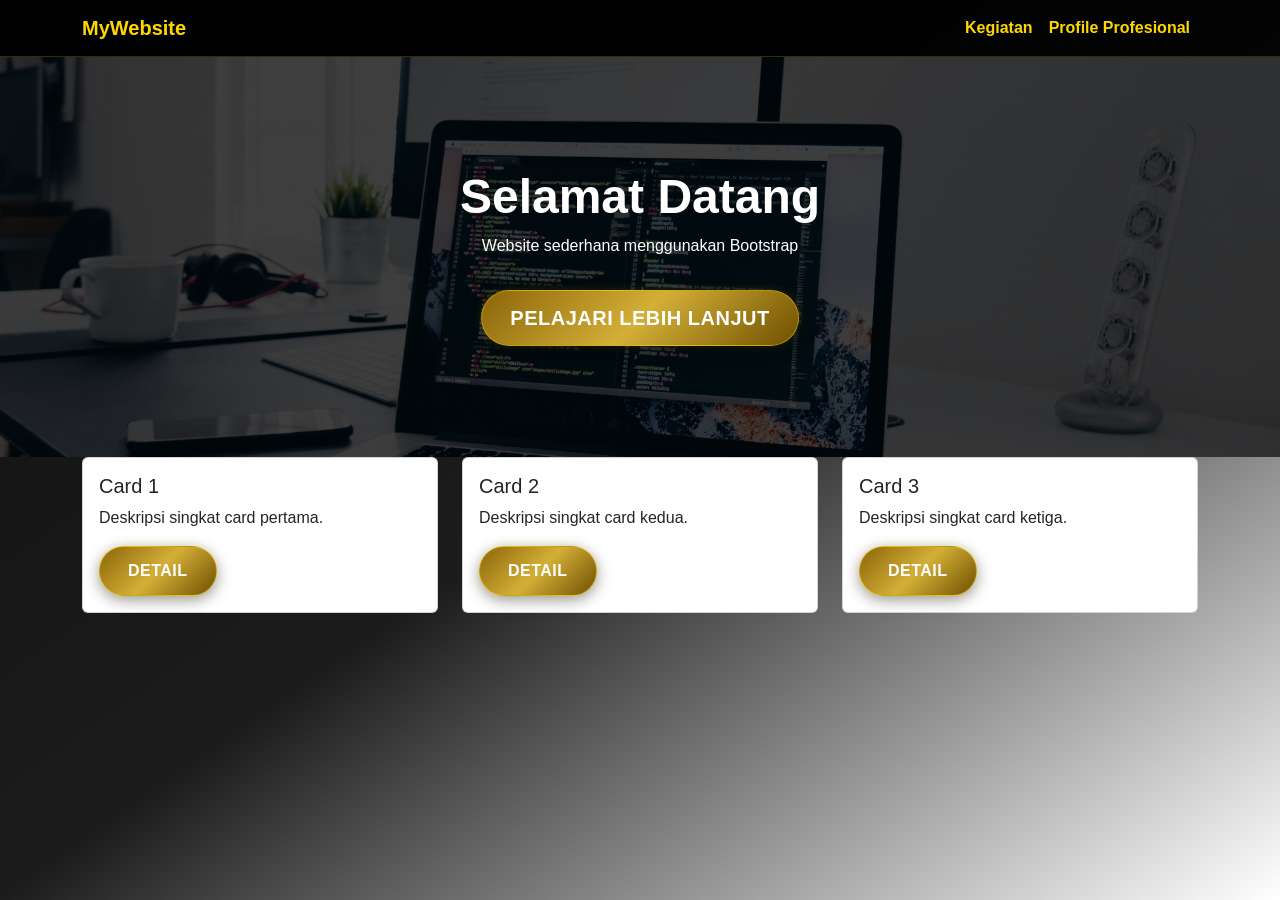
==== index.html @ ad4a4917 "ll" ====
<!DOCTYPE html>
<html lang="id">
<head>
  <meta charset="UTF-8" />
  <meta name="viewport" content="width=device-width, initial-scale=1.0"/>
  <title>Landing Page</title>

  <!-- Bootstrap CSS -->
  <link href="https://cdn.jsdelivr.net/npm/bootstrap@5.3.3/dist/css/bootstrap.min.css" rel="stylesheet">
 <link rel="stylesheet" href="css/style.css">
  <!-- <style>
    body {
      background: #f5f5f5;
      font-family: Arial, sans-serif;
    }

    /* Navbar */
    .navbar {
      background: #0d6efd;
    }

    .navbar-brand,
    .nav-link {
      color: white !important;
      font-weight: 500;
    }

    /* Hero */
    .hero {
      height: 400px;
      background: linear-gradient(rgba(0,0,0,0.5), rgba(0,0,0,0.5)),
                  url('https://picsum.photos/1200/500');
      background-size: cover;
      background-position: center;
      display: flex;
      align-items: center;
      justify-content: center;
      text-align: center;
      color: white;
    }

    .hero h1 {
      font-size: 3rem;
      font-weight: bold;
    }

    /* Card Section */
    .card-section {
      padding: 60px 0;
    }

    .custom-card {
      transition: 0.3s;
      border: none;
      border-radius: 15px;
      overflow: hidden;
    }

    .custom-card:hover {
      transform: translateY(-5px);
      box-shadow: 0 10px 25px rgba(0,0,0,0.2);
    }
  </style> -->
</head>
<body>

  <!-- Navbar -->
  <nav class="navbar navbar-expand-lg">
    <div class="container">
      <a class="navbar-brand" href="#">MyWebsite</a>

      <button class="navbar-toggler bg-light" type="button" data-bs-toggle="collapse" data-bs-target="#navbarNav">
        <span class="navbar-toggler-icon"></span>
      </button>

      <div class="collapse navbar-collapse" id="navbarNav">
        <ul class="navbar-nav ms-auto">
          <li class="nav-item">
            <a class="nav-link" href="#">Kegiatan</a>
          </li>
          <li class="nav-item">
            <a class="nav-link" href="/ProfileProfesional/">Profile Profesional</a>
          </li>
        </ul>
      </div>
    </div>
  </nav>

  <!-- Hero -->
  <section class="hero">
    <div>
      <h1>Selamat Datang</h1>
      <p>Website sederhana menggunakan Bootstrap</p>
      <button class="btn btn-gold btn-lg mt-3">Pelajari Lebih Lanjut</button>
    </div>
  </section>

  <!-- Cards -->
  <section class="card-section">
    <div class="container">
      <div class="row g-4">

        <div class="col-md-4">
          <div class="card custom-card">
            <img src="https://picsum.photos/400/250?1" class="card-img-top" alt="">
            <div class="card-body">
              <h5 class="card-title">Card 1</h5>
              <p class="card-text">
                Deskripsi singkat card pertama.
              </p>
              <a href="#" class="btn btn-gold">Detail</a>
            </div>
          </div>
        </div>

        <div class="col-md-4">
          <div class="card custom-card">
            <img src="https://picsum.photos/400/250?2" class="card-img-top" alt="">
            <div class="card-body">
              <h5 class="card-title">Card 2</h5>
              <p class="card-text">
                Deskripsi singkat card kedua.
              </p>
              <a href="#" class="btn btn-gold">Detail</a>
            </div>
          </div>
        </div>

        <div class="col-md-4">
          <div class="card custom-card">
            <img src="https://picsum.photos/400/250?3" class="card-img-top" alt="">
            <div class="card-body">
              <h5 class="card-title">Card 3</h5>
              <p class="card-text">
                Deskripsi singkat card ketiga.
              </p>
              <a href="#" class="btn btn-gold">Detail</a>
            </div>
          </div>
        </div>

      </div>
    </div>
  </section>

  <!-- Bootstrap JS -->
  <script src="https://cdn.jsdelivr.net/npm/bootstrap@5.3.3/dist/js/bootstrap.bundle.min.js"></script>

</body>
</html>
---- css/style.css ----
body {
  background: linear-gradient(to bottom right, #0f0f0f, #1c1c1c, #ffffff);
  font-family: Arial, sans-serif;
  color: white;
  min-height: 100vh;
}

/* Navbar */
.navbar {
  background: rgba(0,0,0,0.9) !important;
  border-bottom: 1px solid rgba(255,215,0,0.2);
}

.navbar-brand,
.nav-link {
  color: #FFD700 !important;
  font-weight: 600;
  transition: 0.3s;
}

.nav-link:hover {
  color: white !important;
}

/* Hero */
.hero{
  position: relative;

  background-image:
    linear-gradient(rgba(0,0,0,0.75), rgba(0,0,0,0.75)),
    url("../assets/img/tes.jpg");
    height: 400px;


    background-size: cover;
    background-position: center;
    display: flex;
    align-items: center;
    justify-content: center;
    text-align: center;
    color: white;
}

.hero h1 {
    font-size: 3rem;
    font-weight: bold;
}

/* Profile Card */
.profile-card {
  margin-top: -70px;
  border-radius: 25px;
  overflow: hidden;

  border: 1px solid rgba(255,215,0,0.2);

  background: rgba(20,20,20,0.95);

  backdrop-filter: blur(10px);

  box-shadow: 0 10px 40px rgba(0,0,0,0.5);

  color: white;
}

/* Profile Image */
.profile-img {
  width: 160px;
  height: 160px;

  object-fit: cover;

  border-radius: 50%;
  border: 5px solid #FFD700;

  margin-top: -80px;

  background: white;

  box-shadow: 0 0 25px rgba(255,215,0,0.4);
}

h2 {
  color: #FFD700;
  font-weight: bold;
}

h4 {
  color: #FFD700;
  margin-bottom: 15px;
}

hr {
  border-color: rgba(255,255,255,0.1);
}

/* Skill Badge */
.skill-badge {
  margin: 5px;
  padding: 10px 14px;

  border-radius: 30px;

  background: #FFD700;
  color: black;

  font-weight: 600;

  transition: 0.3s;
}

.skill-badge:hover {
  background: white;
  transform: scale(1.05);
}

/* List */
.list-group-item {
  background: rgba(255,255,255,0.05);
  color: white;

  border: 1px solid rgba(255,255,255,0.05);

  margin-bottom: 10px;

  border-radius: 10px !important;
}

/* Button Gold */
.btn-gold {
  background: #FFD700;
  color: black;

  border: none;

  padding: 12px 24px;

  border-radius: 30px;

  font-weight: bold;

  transition: 0.3s;
}

.btn-gold:hover {
  background: white;

  transform: translateY(-2px);

  box-shadow: 0 5px 15px rgba(255,215,0,0.4);
}

/* Contact */
.contact-box {
  background: rgba(255,255,255,0.05);

  padding: 20px;

  border-radius: 15px;

  border: 1px solid rgba(255,215,0,0.15);
}

.text-muted {
  color: #cfcfcf !important;
}



/* Button Elegant Gold Dark */
.btn-gold {
  background: linear-gradient(135deg, #8B6508, #D4AF37, #6E4F00);

  color: white;

  border: 1px solid rgba(255, 215, 0, 0.4);

  padding: 12px 28px;

  border-radius: 40px;

  font-weight: 600;
  letter-spacing: 0.5px;

  transition: all 0.3s ease;

  box-shadow:
    0 4px 15px rgba(0,0,0,0.4),
    0 0 10px rgba(255,215,0,0.15);

  text-transform: uppercase;
}

/* Hover */
.btn-gold:hover {
  background: linear-gradient(135deg, #A67C00, #FFD700, #7A5901);

  color: white;

  transform: translateY(-2px);

  box-shadow:
    0 8px 20px rgba(0,0,0,0.5),
    0 0 18px rgba(255,215,0,0.35);
}

/* Click Effect */
.btn-gold:active {
  transform: scale(0.98);
}
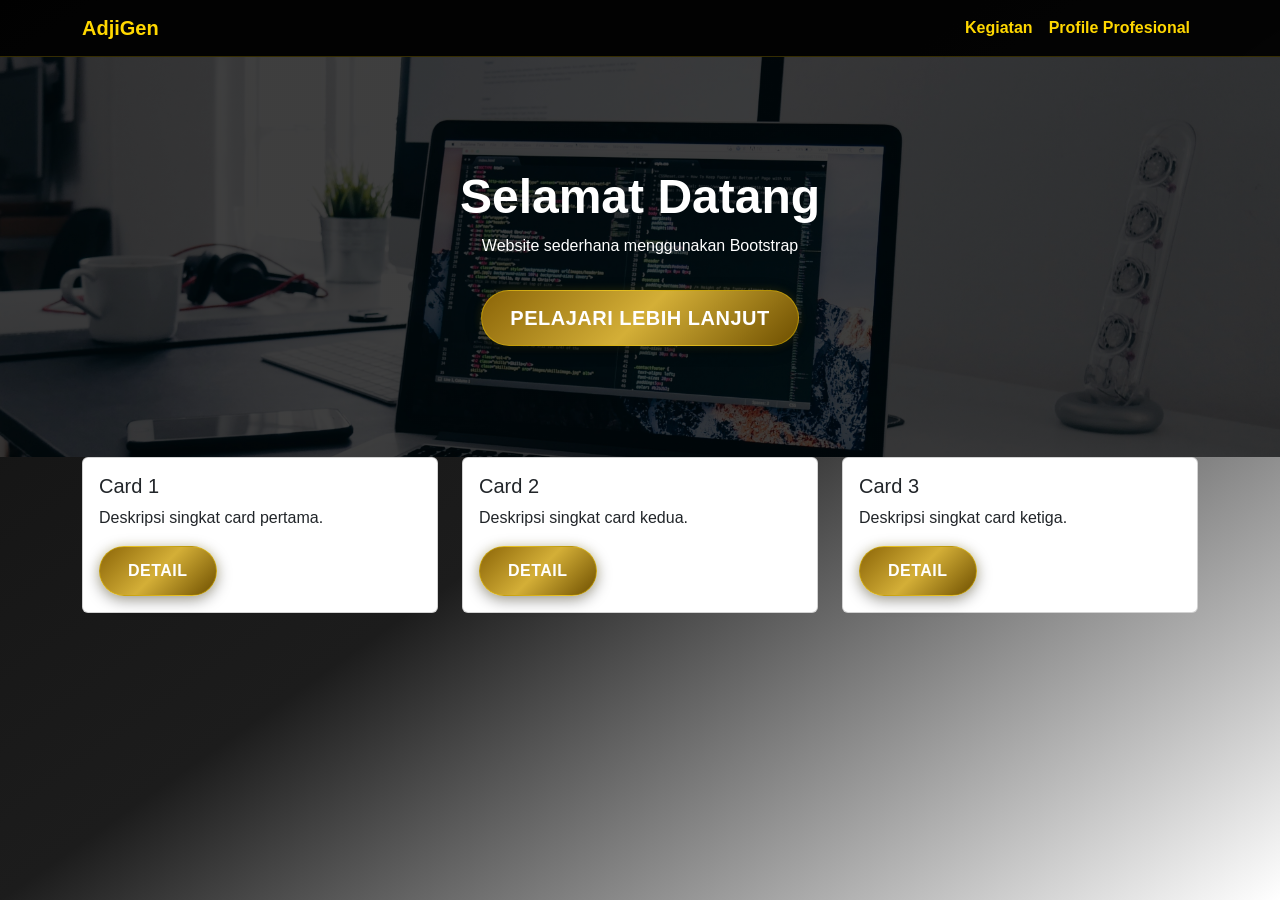
==== commit 93cac52e: "okay" ====
--- a/index.html
+++ b/index.html
@@ -3,7 +3,7 @@
 <head>
   <meta charset="UTF-8" />
   <meta name="viewport" content="width=device-width, initial-scale=1.0"/>
-  <title>Landing Page</title>
+  <title>AdjiGen</title>
 
   <!-- Bootstrap CSS -->
   <link href="https://cdn.jsdelivr.net/npm/bootstrap@5.3.3/dist/css/bootstrap.min.css" rel="stylesheet">
@@ -67,7 +67,7 @@
   <!-- Navbar -->
   <nav class="navbar navbar-expand-lg">
     <div class="container">
-      <a class="navbar-brand" href="#">MyWebsite</a>
+      <a class="navbar-brand" href="#">AdjiGen</a>
 
       <button class="navbar-toggler bg-light" type="button" data-bs-toggle="collapse" data-bs-target="#navbarNav">
         <span class="navbar-toggler-icon"></span>
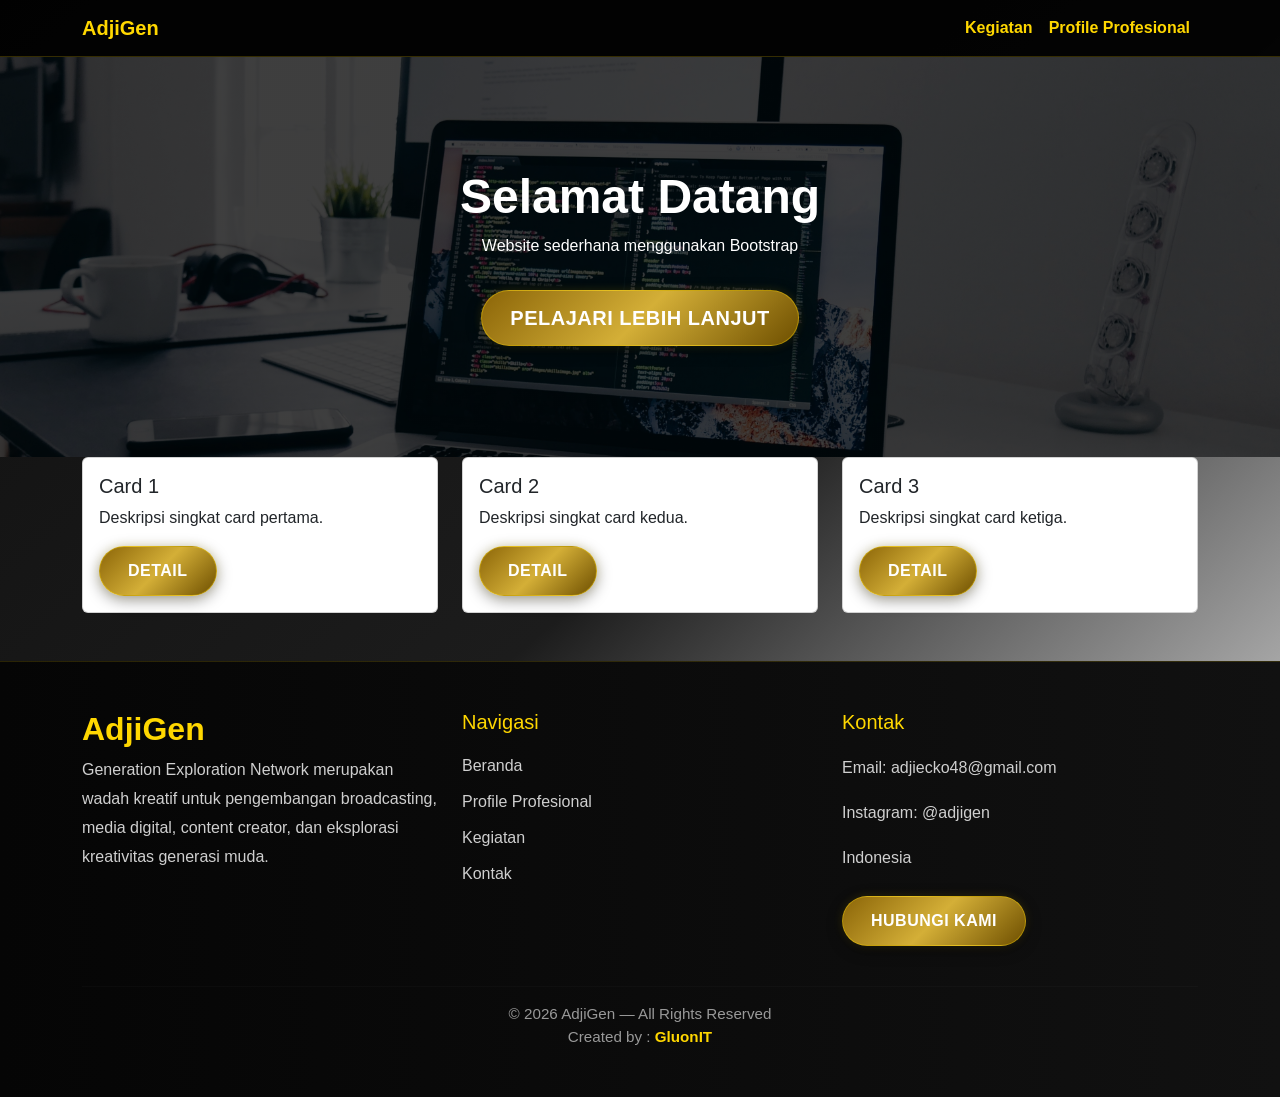
==== commit e921c54f: "okay input" ====
--- a/index.html
+++ b/index.html
@@ -143,6 +143,78 @@
     </div>
   </section>
 
+  <section>
+    
+  <!-- Footer -->
+<footer class="footer-dark mt-5">
+  <div class="container py-5">
+
+    <div class="row">
+
+      <!-- Brand -->
+      <div class="col-lg-4 mb-4">
+        <h3 class="footer-title">AdjiGen</h3>
+
+        <p class="footer-text">
+          Generation Exploration Network merupakan wadah kreatif
+          untuk pengembangan broadcasting, media digital,
+          content creator, dan eksplorasi kreativitas generasi muda.
+        </p>
+      </div>
+
+      <!-- Navigation -->
+      <div class="col-lg-4 mb-4">
+        <h5 class="footer-subtitle">Navigasi</h5>
+
+        <ul class="footer-links">
+          <li><a href="/">Beranda</a></li>
+          <li><a href="/ProfileProfesional/">Profile Profesional</a></li>
+          <li><a href="#">Kegiatan</a></li>
+          <li><a href="#">Kontak</a></li>
+        </ul>
+      </div>
+
+      <!-- Contact -->
+      <div class="col-lg-4 mb-4">
+        <h5 class="footer-subtitle">Kontak</h5>
+
+        <p class="footer-text">
+          Email: adjiecko48@gmail.com
+        </p>
+
+        <p class="footer-text">
+          Instagram: @adjigen
+        </p>
+
+        <p class="footer-text">
+          Indonesia
+        </p>
+
+        <a href="https://wa.me/6287813023646?text=Halo%20AdjiGen,%20saya%20ingin%20bertanya."
+        target="_blank"        
+        class="btn btn-gold mt-2">
+          Hubungi Kami
+        </a>
+      </div>
+
+    </div>
+
+    <hr class="footer-line">
+
+<div class="text-center footer-copy">
+  © 2026 AdjiGen — All Rights Reserved <br>
+
+  Created by :
+  <a href="https://gluon-it.com"
+     target="_blank"
+     class="footer-credit">
+     GluonIT
+  </a>
+</div>
+  </div>
+</footer>
+  </section>
+
   <!-- Bootstrap JS -->
   <script src="https://cdn.jsdelivr.net/npm/bootstrap@5.3.3/dist/js/bootstrap.bundle.min.js"></script>
 
--- a/css/style.css
+++ b/css/style.css
@@ -207,4 +207,76 @@
 /* Click Effect */
 .btn-gold:active {
   transform: scale(0.98);
+}
+
+
+/* =========================
+   FOOTER
+========================= */
+
+.footer-dark {
+  background:
+    linear-gradient(to right, #050505, #111111);
+
+  border-top: 1px solid rgba(255,215,0,0.15);
+
+  color: white;
+}
+
+.footer-title {
+  color: #FFD700;
+  font-size: 2rem;
+  font-weight: bold;
+}
+
+.footer-subtitle {
+  color: #FFD700;
+  margin-bottom: 20px;
+}
+
+.footer-text {
+  color: #cfcfcf;
+  line-height: 1.8;
+}
+
+.footer-links {
+  list-style: none;
+  padding: 0;
+}
+
+.footer-links li {
+  margin-bottom: 12px;
+}
+
+.footer-links a {
+  color: #cfcfcf;
+  text-decoration: none;
+
+  transition: 0.3s;
+}
+
+.footer-links a:hover {
+  color: #FFD700;
+  padding-left: 5px;
+}
+
+.footer-line {
+  border-color: rgba(255,255,255,0.08);
+}
+
+.footer-copy {
+  color: #999;
+  font-size: 0.95rem;
+}
+
+
+.footer-credit {
+  color: #FFD700;
+  text-decoration: none;
+  font-weight: 600;
+  transition: 0.3s;
+}
+
+.footer-credit:hover {
+  color: white;
 }
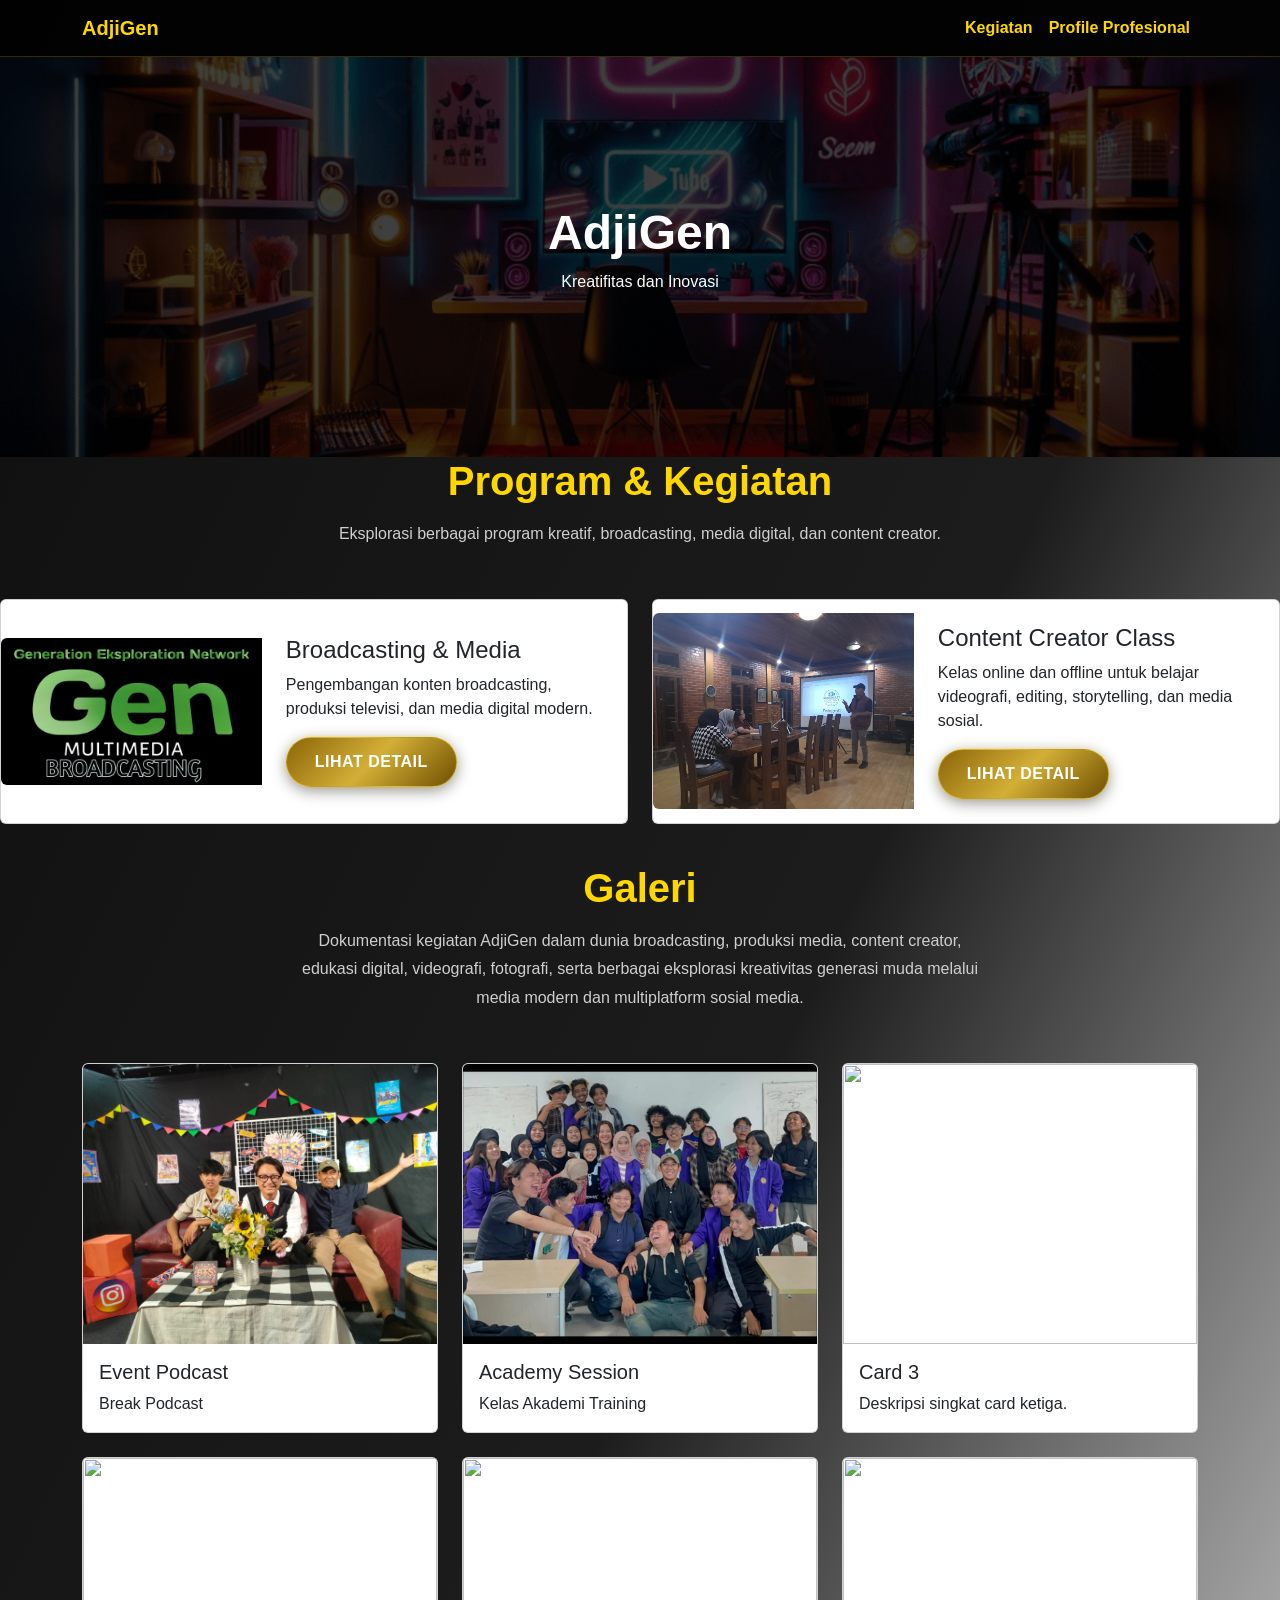
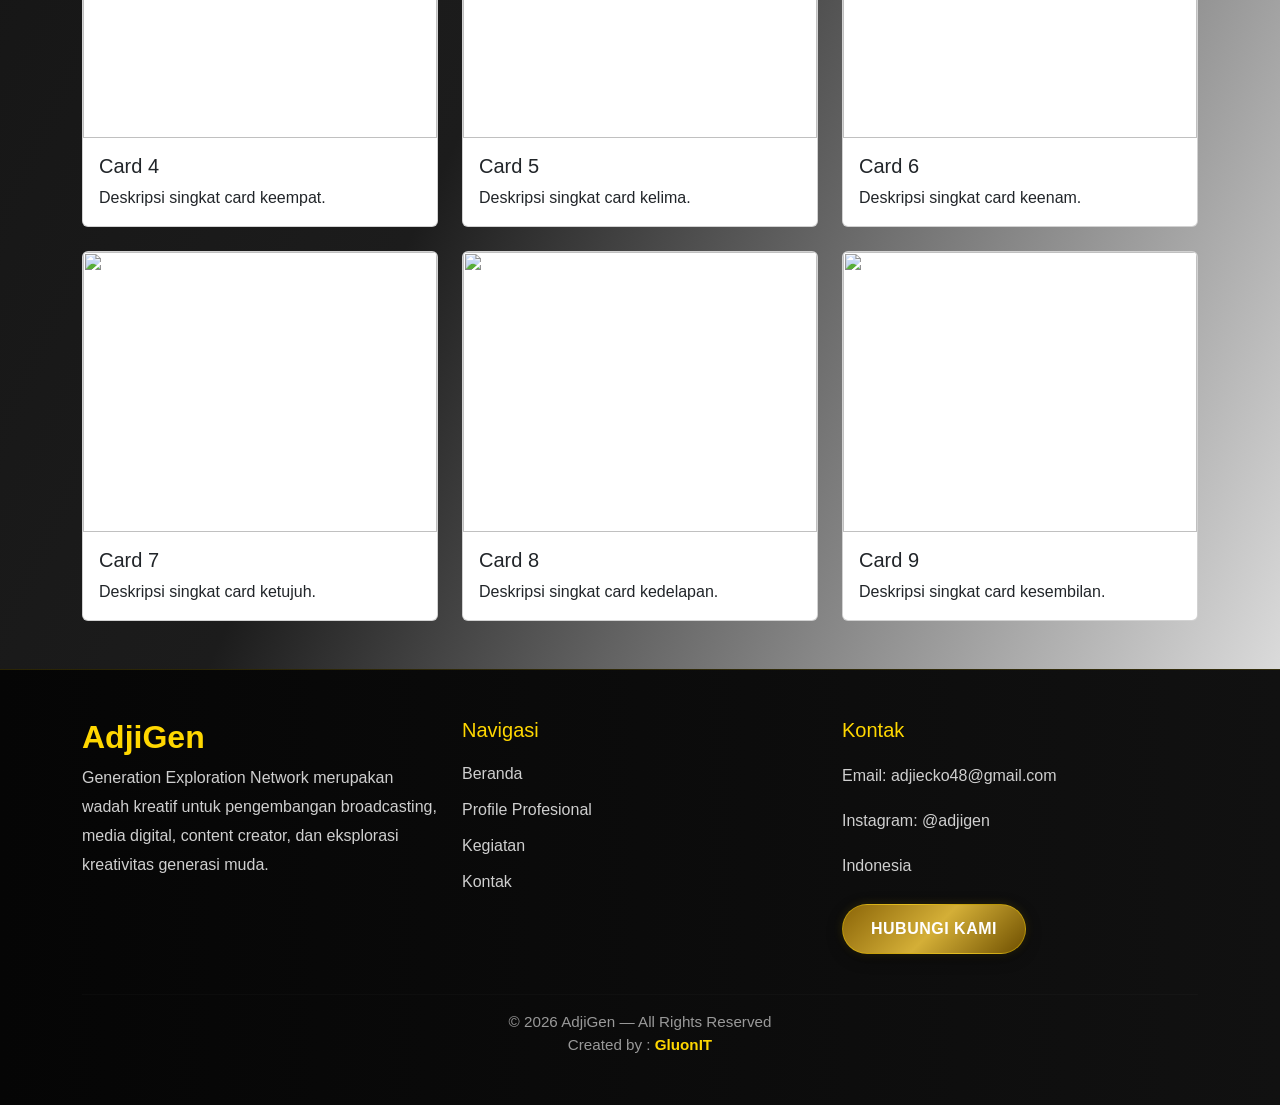
==== commit 25114ef5: "mantap" ====
--- a/index.html
+++ b/index.html
@@ -89,62 +89,262 @@
   <!-- Hero -->
   <section class="hero">
     <div>
-      <h1>Selamat Datang</h1>
-      <p>Website sederhana menggunakan Bootstrap</p>
-      <button class="btn btn-gold btn-lg mt-3">Pelajari Lebih Lanjut</button>
+      <h1>AdjiGen</h1>
+      <p>Kreatifitas dan Inovasi</p>
+      <!-- <button class="btn btn-gold btn-lg mt-3">Pelajari Lebih Lanjut</button> -->
     </div>
   </section>
 
-  <!-- Cards -->
-  <section class="card-section">
-    <div class="container">
-      <div class="row g-4">
-
-        <div class="col-md-4">
-          <div class="card custom-card">
-            <img src="https://picsum.photos/400/250?1" class="card-img-top" alt="">
-            <div class="card-body">
-              <h5 class="card-title">Card 1</h5>
-              <p class="card-text">
-                Deskripsi singkat card pertama.
-              </p>
-              <a href="#" class="btn btn-gold">Detail</a>
+
+<!-- Section Title -->
+<div class="container section-title">
+  <h2>Program & Kegiatan</h2>
+
+  <p>
+    Eksplorasi berbagai program kreatif, broadcasting,
+    media digital, dan content creator.
+  </p>
+</div>
+  <!-- Horizontal Cards Section -->
+<section class="card-section section-space mb-7">
+
+
+    <div class="row g-4">
+
+      <!-- Card 1 -->
+      <div class="col-lg-6">
+        <div class="card custom-card h-100">
+
+          <div class="row g-0 align-items-center h-100">
+
+            <!-- Image -->
+            <div class="col-md-5">
+              <img src="assets/img/GenNetwork.jpeg"
+                   class="img-fluid h-100 object-fit-cover rounded-start"
+                   alt="">
             </div>
-          </div>
-        </div>
-
-        <div class="col-md-4">
-          <div class="card custom-card">
-            <img src="https://picsum.photos/400/250?2" class="card-img-top" alt="">
-            <div class="card-body">
-              <h5 class="card-title">Card 2</h5>
-              <p class="card-text">
-                Deskripsi singkat card kedua.
-              </p>
-              <a href="#" class="btn btn-gold">Detail</a>
+
+            <!-- Content -->
+            <div class="col-md-7">
+              <div class="card-body p-4">
+
+                <h4 class="card-title">
+                  Broadcasting & Media
+                </h4>
+
+                <p class="card-text">
+                  Pengembangan konten broadcasting,
+                  produksi televisi, dan media digital modern.
+                </p>
+
+                <a href="#" class="btn btn-gold">
+                  Lihat Detail
+                </a>
+
+              </div>
             </div>
-          </div>
-        </div>
-
-        <div class="col-md-4">
-          <div class="card custom-card">
-            <img src="https://picsum.photos/400/250?3" class="card-img-top" alt="">
-            <div class="card-body">
-              <h5 class="card-title">Card 3</h5>
-              <p class="card-text">
-                Deskripsi singkat card ketiga.
-              </p>
-              <a href="#" class="btn btn-gold">Detail</a>
+
+          </div>
+
+        </div>
+      </div>
+
+      <!-- Card 2 -->
+      <div class="col-lg-6">
+        <div class="card custom-card h-100">
+
+          <div class="row g-0 align-items-center">
+
+            <!-- Image -->
+            <div class="col-md-5">
+              <!-- <img src="https://picsum.photos/500/400?2" -->
+              <img src="/assets/img/Kelas.jpeg"
+                   class="img-fluid h-100 object-fit-cover rounded-start"
+                   alt="">
             </div>
-          </div>
-        </div>
-
-      </div>
+
+            <!-- Content -->
+            <div class="col-md-7">
+              <div class="card-body p-4">
+
+                <h4 class="card-title">
+                  Content Creator Class
+                </h4>
+
+                <p class="card-text">
+                  Kelas online dan offline untuk belajar
+                  videografi, editing, storytelling,
+                  dan media sosial.
+                </p>
+
+                <a href="#" class="btn btn-gold">
+                  Lihat Detail
+                </a>
+
+              </div>
+            </div>
+
+          </div>
+
+        </div>
+      </div>
+
     </div>
-  </section>
-
-  <section>
-    
+
+  </div>
+</section>    
+
+
+<!-- Section Title -->
+<div class="container section-title">
+  <h2>Galeri</h2>
+
+  <p>
+    Dokumentasi kegiatan AdjiGen dalam dunia broadcasting,
+    produksi media, content creator, edukasi digital,
+    videografi, fotografi, serta berbagai eksplorasi
+    kreativitas generasi muda melalui media modern
+    dan multiplatform sosial media.
+  </p>
+</div>
+<!-- Cards -->
+<section class="card-section section-space mb-7">
+  <div class="container">
+
+    <div class="row g-4">
+
+      <!-- Card 1 -->
+      <div class="col-md-4">
+        <div class="card custom-card h-100">
+          <img src="/assets/img/g1.jpeg" class="card-img-top" alt="">
+          <!-- <img src="https://picsum.photos/400/250?1" class="card-img-top" alt=""> -->
+          <div class="card-body">
+            <h5 class="card-title">Event Podcast</h5>
+            <p class="card-text">
+              Break Podcast
+            </p>
+            <!-- <a href="#" class="btn btn-gold">Detail</a> -->
+          </div>
+        </div>
+      </div>
+
+      <!-- Card 2 -->
+      <div class="col-md-4">
+        <div class="card custom-card h-100">
+          <!-- <img src="https://picsum.photos/400/250?2" class="card-img-top" alt=""> -->
+          <img src="/assets/img/g2.jpeg" class="card-img-top" alt="">
+          <div class="card-body">
+            <h5 class="card-title">Academy Session</h5>
+            <p class="card-text">
+              Kelas Akademi Training 
+            </p>
+            <!-- <a href="#" class="btn btn-gold">Detail</a> -->
+          </div>
+        </div>
+      </div>
+
+      <!-- Card 3 -->
+      <div class="col-md-4">
+        <div class="card custom-card h-100">
+          <img src="https://picsum.photos/400/250?3" class="card-img-top" alt="">
+          <div class="card-body">
+            <h5 class="card-title">Card 3</h5>
+            <p class="card-text">
+              Deskripsi singkat card ketiga.
+            </p>
+            <!-- <a href="#" class="btn btn-gold">Detail</a> -->
+          </div>
+        </div>
+      </div>
+
+      <!-- Card 4 -->
+      <div class="col-md-4">
+        <div class="card custom-card h-100">
+          <img src="https://picsum.photos/400/250?4" class="card-img-top" alt="">
+          <div class="card-body">
+            <h5 class="card-title">Card 4</h5>
+            <p class="card-text">
+              Deskripsi singkat card keempat.
+            </p>
+            <!-- <a href="#" class="btn btn-gold">Detail</a> -->
+          </div>
+        </div>
+      </div>
+
+      <!-- Card 5 -->
+      <div class="col-md-4">
+        <div class="card custom-card h-100">
+          <img src="https://picsum.photos/400/250?5" class="card-img-top" alt="">
+          <div class="card-body">
+            <h5 class="card-title">Card 5</h5>
+            <p class="card-text">
+              Deskripsi singkat card kelima.
+            </p>
+            <!-- <a href="#" class="btn btn-gold">Detail</a> -->
+          </div>
+        </div>
+      </div>
+
+      <!-- Card 6 -->
+      <div class="col-md-4">
+        <div class="card custom-card h-100">
+          <img src="https://picsum.photos/400/250?6" class="card-img-top" alt="">
+          <div class="card-body">
+            <h5 class="card-title">Card 6</h5>
+            <p class="card-text">
+              Deskripsi singkat card keenam.
+            </p>
+            <!-- <a href="#" class="btn btn-gold">Detail</a> -->
+          </div>
+        </div>
+      </div>
+
+      <!-- Card 7 -->
+      <div class="col-md-4">
+        <div class="card custom-card h-100">
+          <img src="https://picsum.photos/400/250?7" class="card-img-top" alt="">
+          <div class="card-body">
+            <h5 class="card-title">Card 7</h5>
+            <p class="card-text">
+              Deskripsi singkat card ketujuh.
+            </p>
+            <!-- <a href="#" class="btn btn-gold">Detail</a> -->
+          </div>
+        </div>
+      </div>
+
+      <!-- Card 8 -->
+      <div class="col-md-4">
+        <div class="card custom-card h-100">
+          <img src="https://picsum.photos/400/250?8" class="card-img-top" alt="">
+          <div class="card-body">
+            <h5 class="card-title">Card 8</h5>
+            <p class="card-text">
+              Deskripsi singkat card kedelapan.
+            </p>
+            <!-- <a href="#" class="btn btn-gold">Detail</a> -->
+          </div>
+        </div>
+      </div>
+
+      <!-- Card 9 -->
+      <div class="col-md-4">
+        <div class="card custom-card h-100">
+          <img src="https://picsum.photos/400/250?9" class="card-img-top" alt="">
+          <div class="card-body">
+            <h5 class="card-title">Card 9</h5>
+            <p class="card-text">
+              Deskripsi singkat card kesembilan.
+            </p>
+            <!-- <a href="#" class="btn btn-gold">Detail</a> -->
+          </div>
+        </div>
+      </div>
+
+    </div>
+
+  </div>
+</section>    
   <!-- Footer -->
 <footer class="footer-dark mt-5">
   <div class="container py-5">
--- a/css/style.css
+++ b/css/style.css
@@ -3,6 +3,32 @@
   font-family: Arial, sans-serif;
   color: white;
   min-height: 100vh;
+}
+
+/* Section Title */
+.section-title {
+  text-align: center;
+  margin-bottom: 50px;
+}
+
+.section-title h2 {
+  color: #FFD700;
+  font-size: 2.5rem;
+  font-weight: bold;
+  margin-bottom: 15px;
+}
+
+.section-title p {
+  color: #cfcfcf;
+  max-width: 700px;
+  margin: auto;
+  line-height: 1.8;
+}
+
+.section-space {
+  margin-top: 40px;
+  margin-bottom: 40px;
+  /* padding: 80px 0 !important; */
 }
 
 /* Navbar */
@@ -28,7 +54,8 @@
 
   background-image:
     linear-gradient(rgba(0,0,0,0.75), rgba(0,0,0,0.75)),
-    url("../assets/img/tes.jpg");
+    /* url("../assets/img/tes.jpg"); */
+    url("../assets/img/bc_hero.jpg");
     height: 400px;
 
 
@@ -48,7 +75,7 @@
 
 /* Profile Card */
 .profile-card {
-  margin-top: -70px;
+  margin-top: 30px;
   border-radius: 25px;
   overflow: hidden;
 
@@ -65,20 +92,21 @@
 
 /* Profile Image */
 .profile-img {
-  width: 160px;
-  height: 160px;
+  width: 150px;
+  height: 150px;
 
   object-fit: cover;
 
   border-radius: 50%;
-  border: 5px solid #FFD700;
-
-  margin-top: -80px;
+  border: 5px solid white;
+
+  margin-top: 0px;
 
   background: white;
 
-  box-shadow: 0 0 25px rgba(255,215,0,0.4);
-}
+  box-shadow: 0 5px 20px rgba(0,0,0,0.2);
+}
+
 
 h2 {
   color: #FFD700;
@@ -92,6 +120,13 @@
 
 hr {
   border-color: rgba(255,255,255,0.1);
+}
+
+
+.card-img-top {
+  width: 100%;
+  height: 280px;
+  object-fit: cover;
 }
 
 /* Skill Badge */
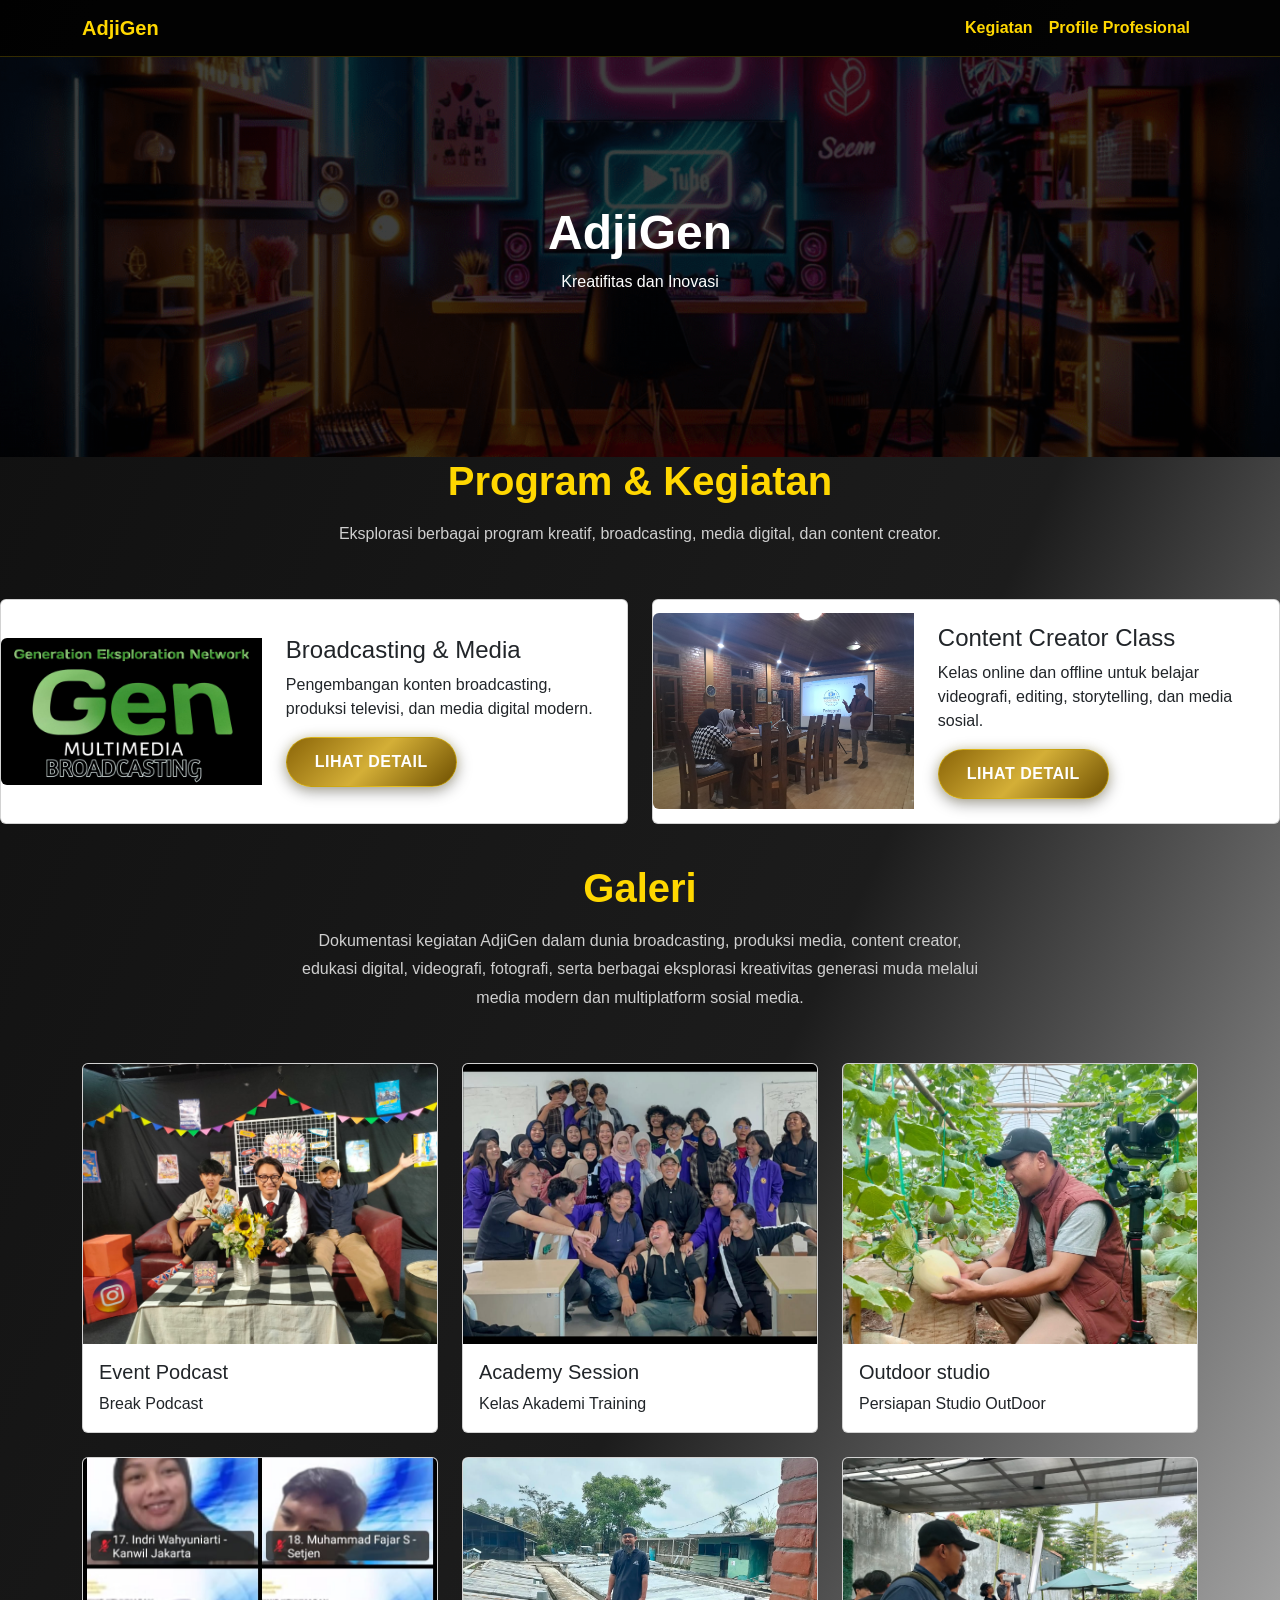
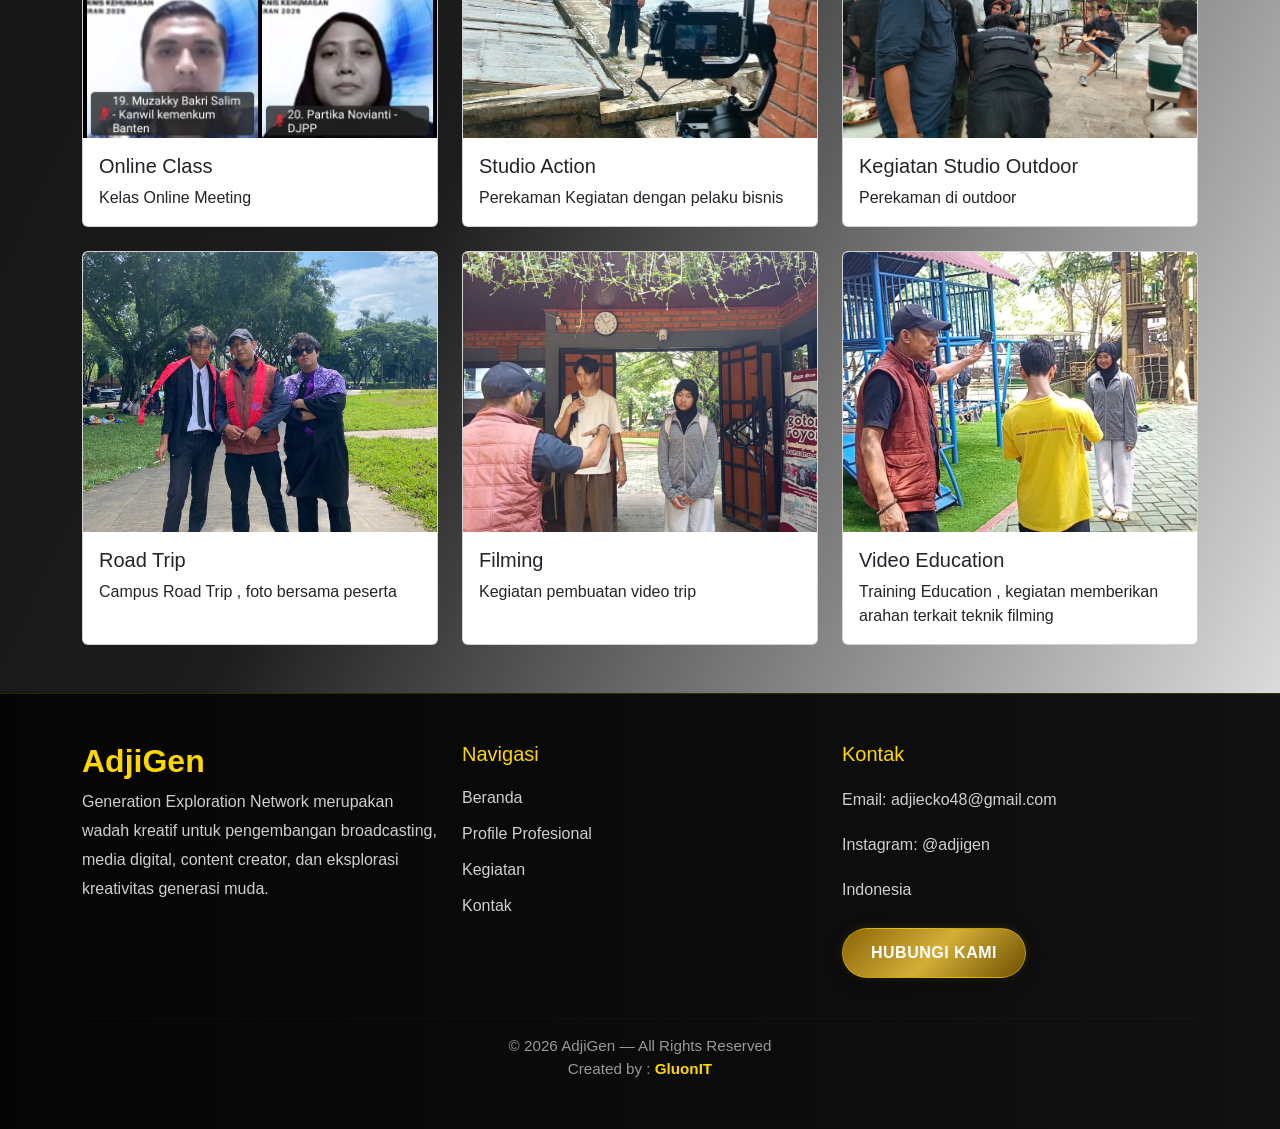
==== commit b3031b63: "okay" ====
--- a/index.html
+++ b/index.html
@@ -246,11 +246,13 @@
       <!-- Card 3 -->
       <div class="col-md-4">
         <div class="card custom-card h-100">
-          <img src="https://picsum.photos/400/250?3" class="card-img-top" alt="">
-          <div class="card-body">
-            <h5 class="card-title">Card 3</h5>
-            <p class="card-text">
-              Deskripsi singkat card ketiga.
+          <!-- <img src="https://picsum.photos/400/250?3" class="card-img-top" alt=""> -->
+          <img src="assets/img/g3.jpeg" class="card-img-top" alt="">
+
+          <div class="card-body">
+            <h5 class="card-title">Outdoor studio</h5>
+            <p class="card-text">
+              Persiapan Studio OutDoor
             </p>
             <!-- <a href="#" class="btn btn-gold">Detail</a> -->
           </div>
@@ -260,11 +262,12 @@
       <!-- Card 4 -->
       <div class="col-md-4">
         <div class="card custom-card h-100">
-          <img src="https://picsum.photos/400/250?4" class="card-img-top" alt="">
-          <div class="card-body">
-            <h5 class="card-title">Card 4</h5>
-            <p class="card-text">
-              Deskripsi singkat card keempat.
+          <img src="assets/img/g4.jpeg" class="card-img-top" alt="">
+          <!-- <img src="https://picsum.photos/400/250?4" class="card-img-top" alt=""> -->
+          <div class="card-body">
+            <h5 class="card-title">Online Class</h5>
+            <p class="card-text">
+              Kelas Online Meeting
             </p>
             <!-- <a href="#" class="btn btn-gold">Detail</a> -->
           </div>
@@ -274,11 +277,12 @@
       <!-- Card 5 -->
       <div class="col-md-4">
         <div class="card custom-card h-100">
-          <img src="https://picsum.photos/400/250?5" class="card-img-top" alt="">
-          <div class="card-body">
-            <h5 class="card-title">Card 5</h5>
-            <p class="card-text">
-              Deskripsi singkat card kelima.
+          <img src="assets/img/g5.jpeg" class="card-img-top" alt="">
+          <!-- <img src="https://picsum.photos/400/250?5" class="card-img-top" alt=""> -->
+          <div class="card-body">
+            <h5 class="card-title">Studio Action</h5>
+            <p class="card-text">
+              Perekaman Kegiatan dengan pelaku bisnis
             </p>
             <!-- <a href="#" class="btn btn-gold">Detail</a> -->
           </div>
@@ -288,11 +292,12 @@
       <!-- Card 6 -->
       <div class="col-md-4">
         <div class="card custom-card h-100">
-          <img src="https://picsum.photos/400/250?6" class="card-img-top" alt="">
-          <div class="card-body">
-            <h5 class="card-title">Card 6</h5>
-            <p class="card-text">
-              Deskripsi singkat card keenam.
+          <img src="assets/img/g6.jpeg" class="card-img-top" alt="">
+          <!-- <img src="https://picsum.photos/400/250?6" class="card-img-top" alt=""> -->
+          <div class="card-body">
+            <h5 class="card-title">Kegiatan Studio Outdoor</h5>
+            <p class="card-text">
+              Perekaman di outdoor
             </p>
             <!-- <a href="#" class="btn btn-gold">Detail</a> -->
           </div>
@@ -302,11 +307,11 @@
       <!-- Card 7 -->
       <div class="col-md-4">
         <div class="card custom-card h-100">
-          <img src="https://picsum.photos/400/250?7" class="card-img-top" alt="">
-          <div class="card-body">
-            <h5 class="card-title">Card 7</h5>
-            <p class="card-text">
-              Deskripsi singkat card ketujuh.
+          <img src="assets/img/g7.jpeg" class="card-img-top" alt="">
+          <div class="card-body">
+            <h5 class="card-title">Road Trip</h5>
+            <p class="card-text">
+              Campus Road Trip , foto bersama peserta
             </p>
             <!-- <a href="#" class="btn btn-gold">Detail</a> -->
           </div>
@@ -316,11 +321,11 @@
       <!-- Card 8 -->
       <div class="col-md-4">
         <div class="card custom-card h-100">
-          <img src="https://picsum.photos/400/250?8" class="card-img-top" alt="">
-          <div class="card-body">
-            <h5 class="card-title">Card 8</h5>
-            <p class="card-text">
-              Deskripsi singkat card kedelapan.
+          <img src="assets/img/g8.jpeg" class="card-img-top" alt="">
+          <div class="card-body">
+            <h5 class="card-title">Filming</h5>
+            <p class="card-text">
+              Kegiatan pembuatan video trip
             </p>
             <!-- <a href="#" class="btn btn-gold">Detail</a> -->
           </div>
@@ -330,11 +335,11 @@
       <!-- Card 9 -->
       <div class="col-md-4">
         <div class="card custom-card h-100">
-          <img src="https://picsum.photos/400/250?9" class="card-img-top" alt="">
-          <div class="card-body">
-            <h5 class="card-title">Card 9</h5>
-            <p class="card-text">
-              Deskripsi singkat card kesembilan.
+          <img src="assets/img/g9.jpeg" class="card-img-top" alt="">
+          <div class="card-body">
+            <h5 class="card-title">Video Education</h5>
+            <p class="card-text">
+              Training Education , kegiatan memberikan arahan terkait teknik filming
             </p>
             <!-- <a href="#" class="btn btn-gold">Detail</a> -->
           </div>
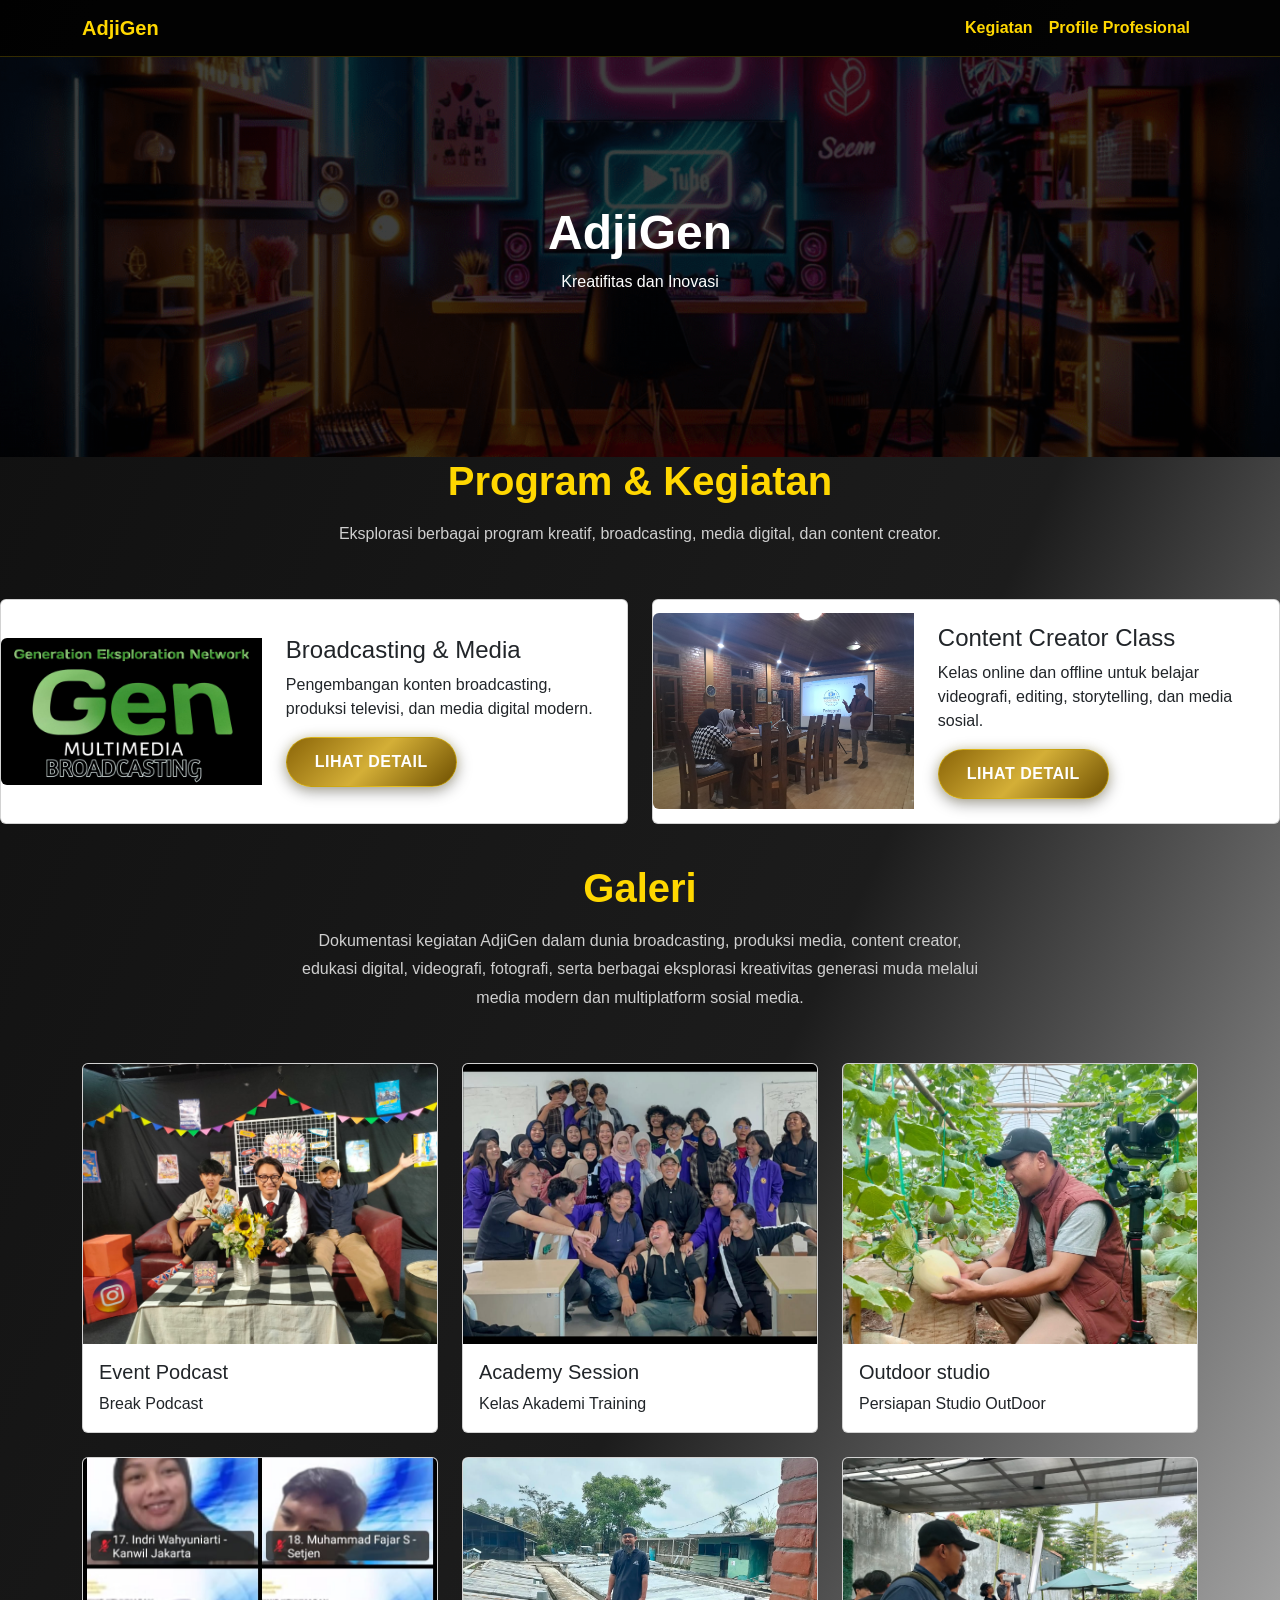
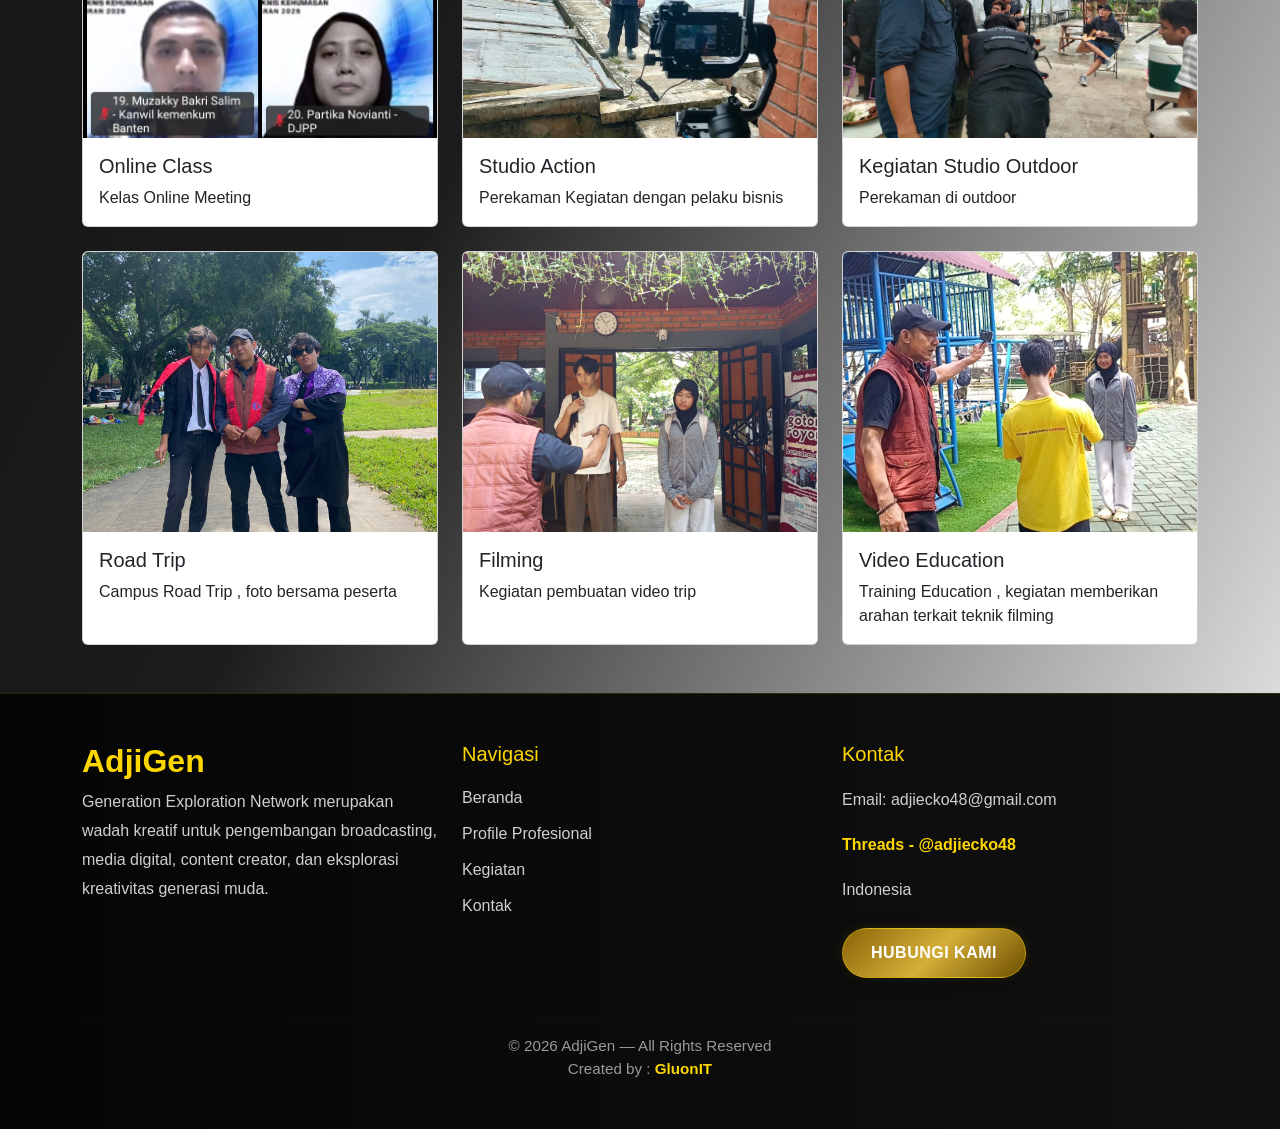
==== commit e2ec4a1f: "okay" ====
--- a/index.html
+++ b/index.html
@@ -386,11 +386,13 @@
         <p class="footer-text">
           Email: adjiecko48@gmail.com
         </p>
-
-        <p class="footer-text">
-          Instagram: @adjigen
-        </p>
-
+<p class="footer-text">
+  <a href="https://www.threads.com/@adjiecko48"
+     target="_blank"
+     class="footer-credit">
+     Threads - @adjiecko48
+  </a>
+</p>
         <p class="footer-text">
           Indonesia
         </p>
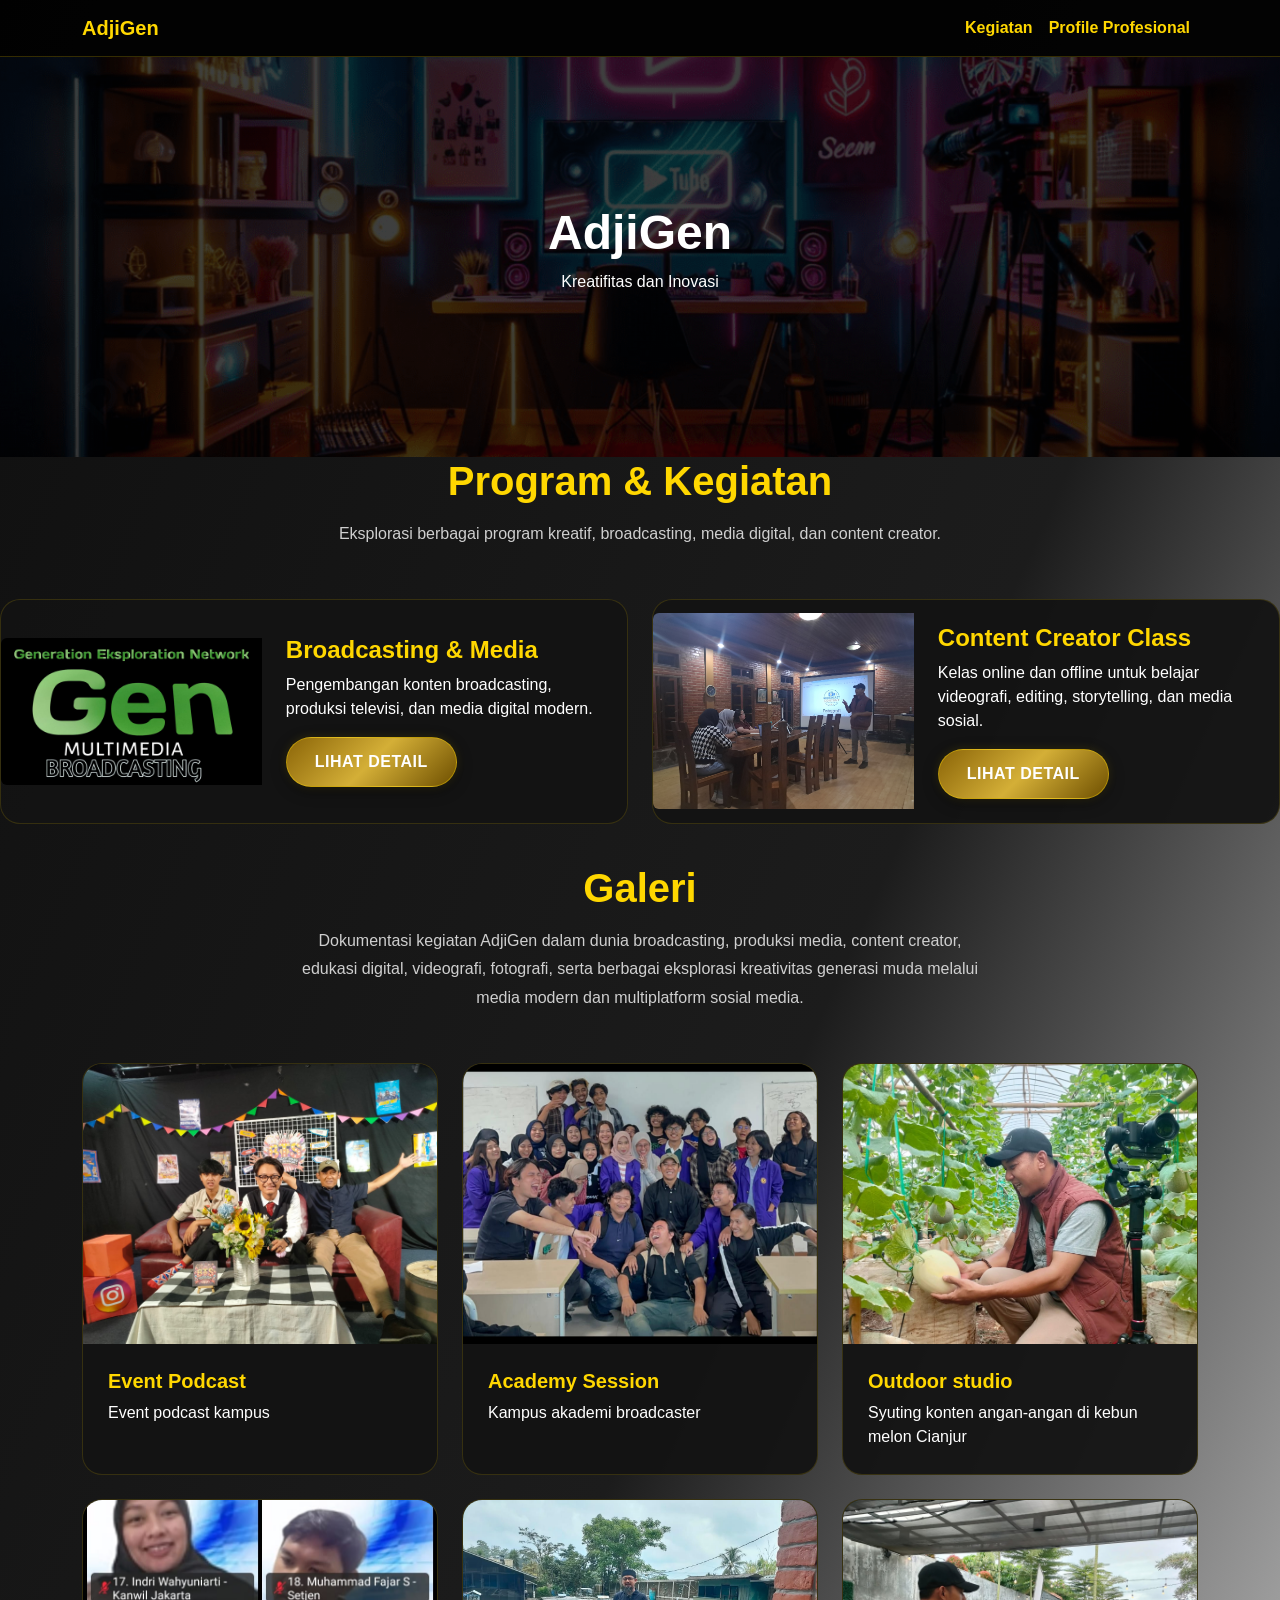
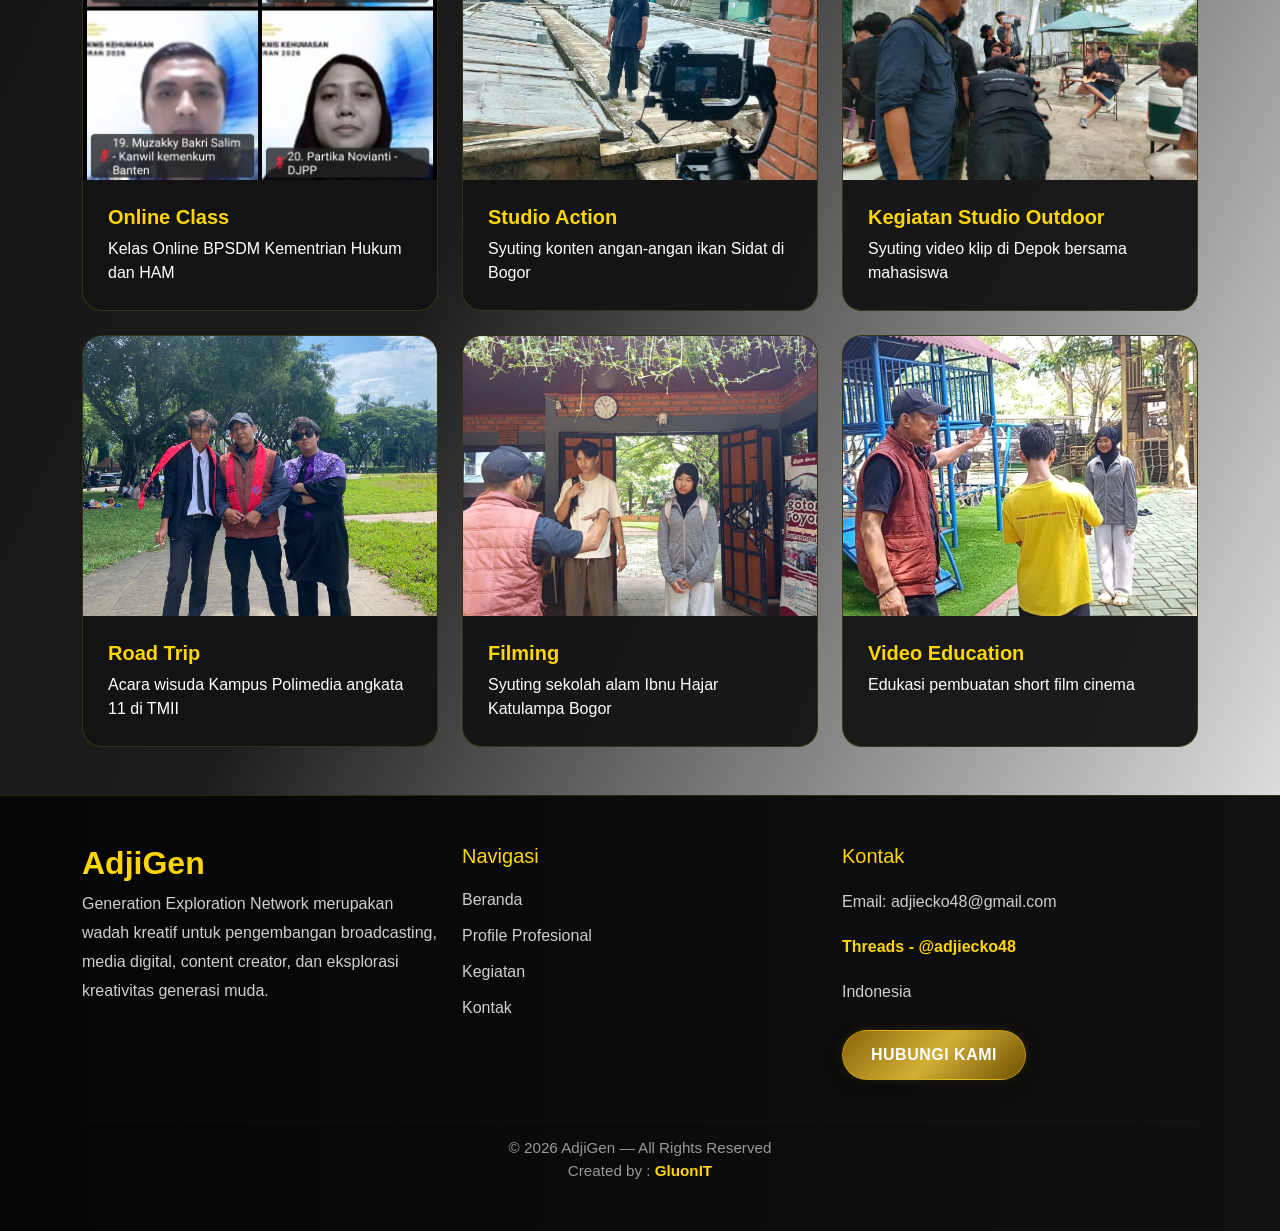
==== commit 63256e37: "post final" ====
--- a/index.html
+++ b/index.html
@@ -221,7 +221,7 @@
           <div class="card-body">
             <h5 class="card-title">Event Podcast</h5>
             <p class="card-text">
-              Break Podcast
+              Event podcast kampus
             </p>
             <!-- <a href="#" class="btn btn-gold">Detail</a> -->
           </div>
@@ -236,7 +236,7 @@
           <div class="card-body">
             <h5 class="card-title">Academy Session</h5>
             <p class="card-text">
-              Kelas Akademi Training 
+              Kampus akademi broadcaster 
             </p>
             <!-- <a href="#" class="btn btn-gold">Detail</a> -->
           </div>
@@ -252,7 +252,7 @@
           <div class="card-body">
             <h5 class="card-title">Outdoor studio</h5>
             <p class="card-text">
-              Persiapan Studio OutDoor
+              Syuting konten angan-angan di kebun melon Cianjur 
             </p>
             <!-- <a href="#" class="btn btn-gold">Detail</a> -->
           </div>
@@ -267,7 +267,7 @@
           <div class="card-body">
             <h5 class="card-title">Online Class</h5>
             <p class="card-text">
-              Kelas Online Meeting
+              Kelas Online BPSDM Kementrian Hukum dan HAM
             </p>
             <!-- <a href="#" class="btn btn-gold">Detail</a> -->
           </div>
@@ -282,7 +282,7 @@
           <div class="card-body">
             <h5 class="card-title">Studio Action</h5>
             <p class="card-text">
-              Perekaman Kegiatan dengan pelaku bisnis
+              Syuting konten angan-angan ikan Sidat di Bogor 
             </p>
             <!-- <a href="#" class="btn btn-gold">Detail</a> -->
           </div>
@@ -297,7 +297,7 @@
           <div class="card-body">
             <h5 class="card-title">Kegiatan Studio Outdoor</h5>
             <p class="card-text">
-              Perekaman di outdoor
+              Syuting video klip di Depok bersama mahasiswa 
             </p>
             <!-- <a href="#" class="btn btn-gold">Detail</a> -->
           </div>
@@ -311,7 +311,7 @@
           <div class="card-body">
             <h5 class="card-title">Road Trip</h5>
             <p class="card-text">
-              Campus Road Trip , foto bersama peserta
+              Acara wisuda Kampus Polimedia angkata 11 di TMII  
             </p>
             <!-- <a href="#" class="btn btn-gold">Detail</a> -->
           </div>
@@ -325,7 +325,7 @@
           <div class="card-body">
             <h5 class="card-title">Filming</h5>
             <p class="card-text">
-              Kegiatan pembuatan video trip
+              Syuting sekolah alam Ibnu Hajar Katulampa Bogor
             </p>
             <!-- <a href="#" class="btn btn-gold">Detail</a> -->
           </div>
@@ -339,7 +339,7 @@
           <div class="card-body">
             <h5 class="card-title">Video Education</h5>
             <p class="card-text">
-              Training Education , kegiatan memberikan arahan terkait teknik filming
+              Edukasi pembuatan short film cinema
             </p>
             <!-- <a href="#" class="btn btn-gold">Detail</a> -->
           </div>
--- a/css/style.css
+++ b/css/style.css
@@ -314,4 +314,61 @@
 
 .footer-credit:hover {
   color: white;
+}
+
+/* Certificate Card */
+.cert-img {
+  height: 100%;
+  min-height: 220px;
+  object-fit: cover;
+}
+
+/* Horizontal Card */
+.custom-card {
+  background: rgba(20,20,20,0.95);
+  border: 1px solid rgba(255,215,0,0.15);
+
+  border-radius: 20px;
+  overflow: hidden;
+
+  transition: 0.3s;
+}
+
+.custom-card:hover {
+  transform: translateY(-5px);
+
+  box-shadow:
+    0 10px 30px rgba(0,0,0,0.4),
+    0 0 15px rgba(255,215,0,0.15);
+}
+
+.custom-card .card-body {
+  color: white;
+}
+
+.custom-card .card-title {
+  color: #FFD700;
+  font-weight: bold;
+}
+
+.cert-img {
+  width: 100%;
+  height: 100%;
+  min-height: 250px;
+
+  object-fit: cover;
+  object-position: center;
+}
+
+.custom-card .row {
+  height: 100%;
+}
+
+.custom-card .col-md-5 {
+  display: flex;
+  align-items: center;
+}
+
+.custom-card .card-body {
+  padding: 25px;
 }
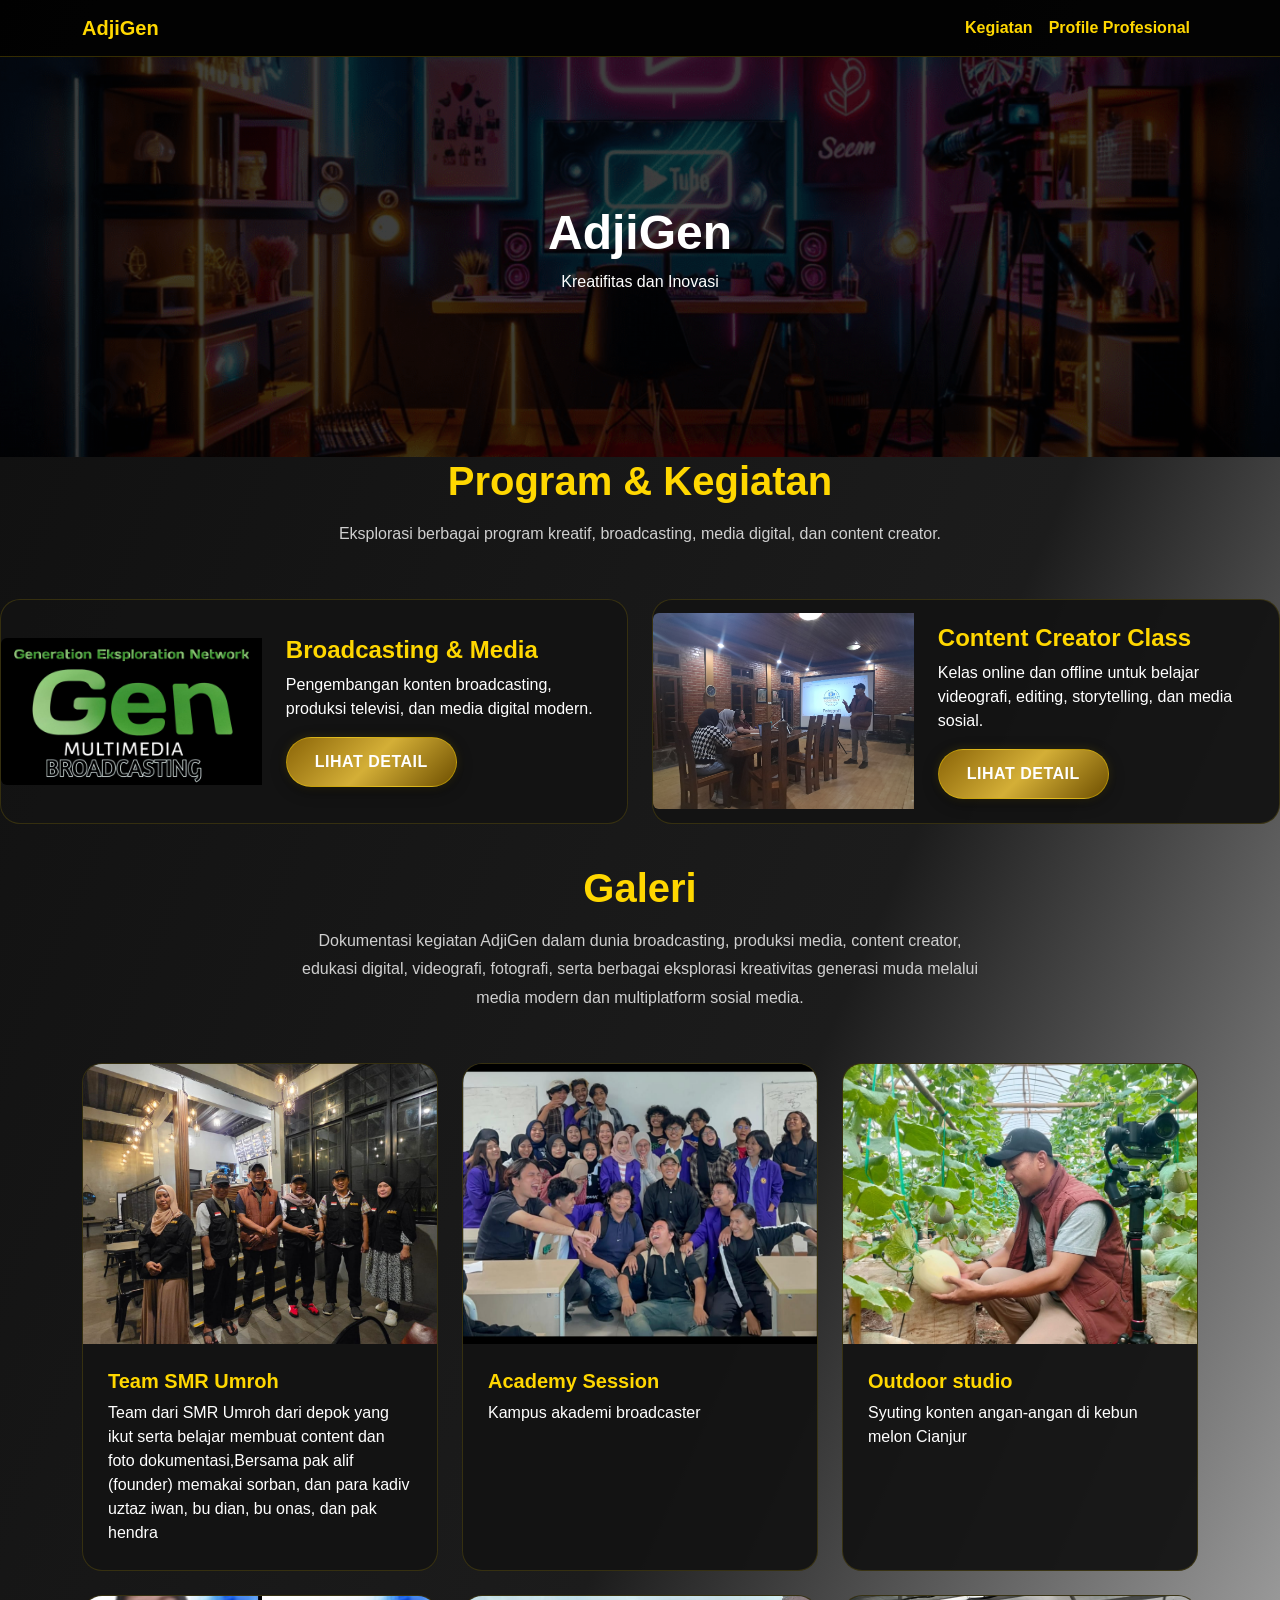
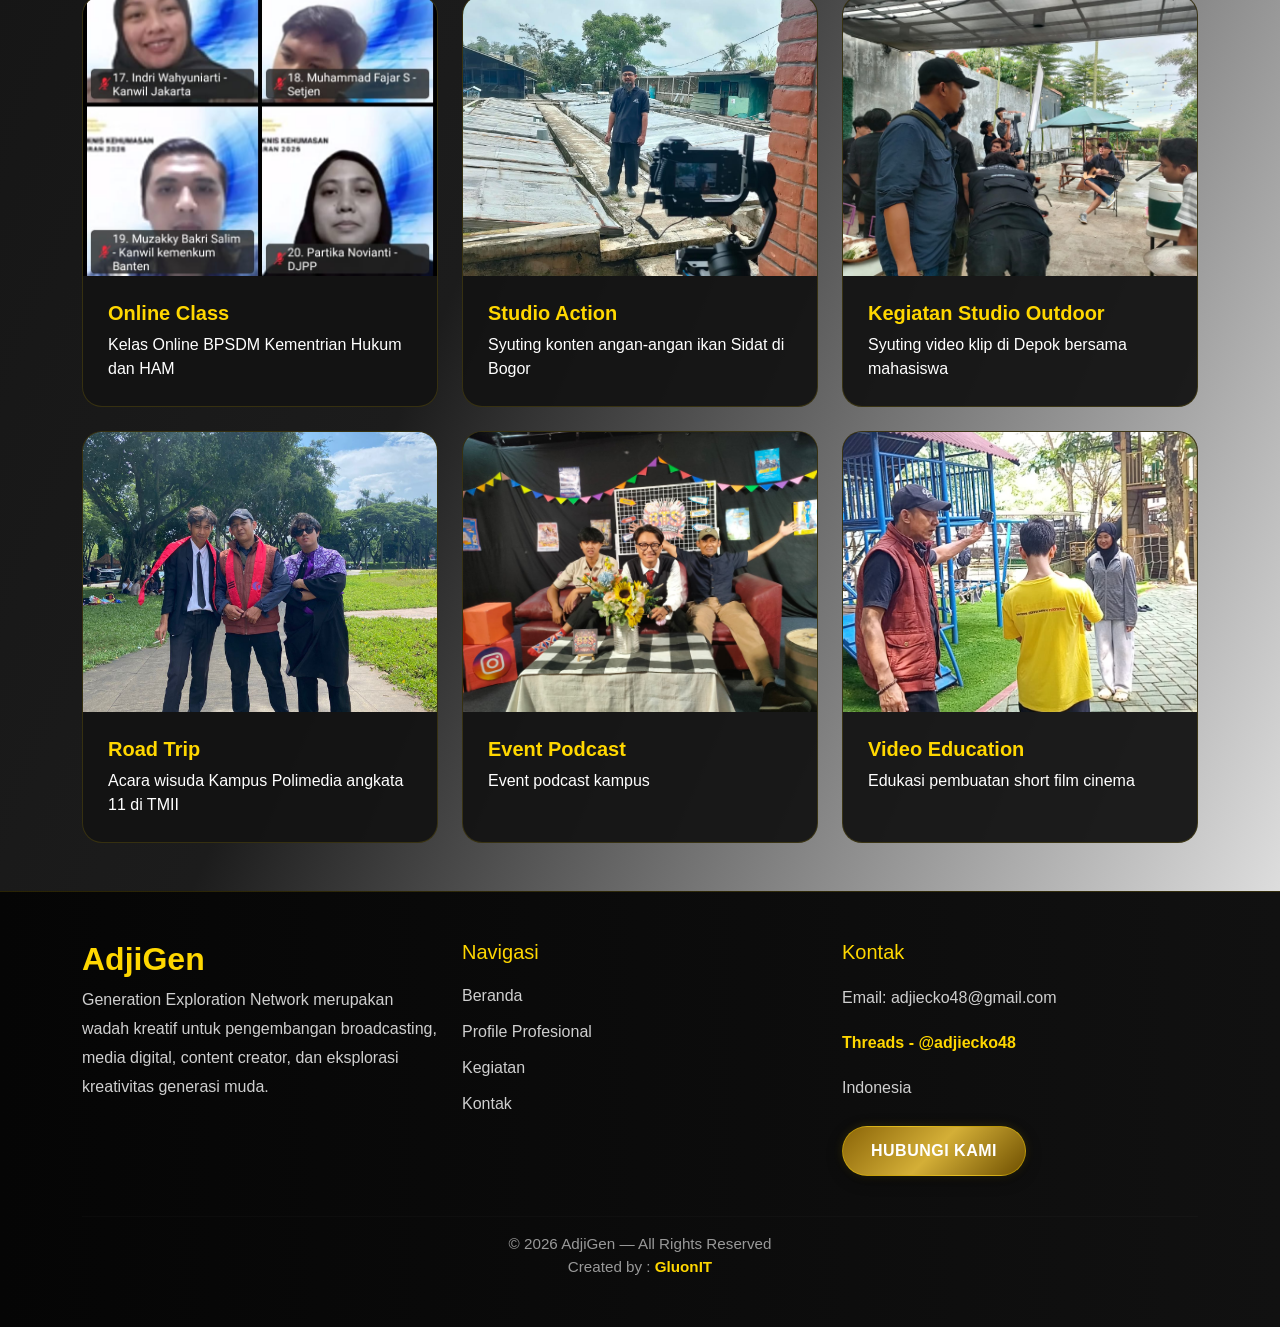
==== commit 4972edc7: "okay" ====
--- a/index.html
+++ b/index.html
@@ -216,13 +216,12 @@
       <!-- Card 1 -->
       <div class="col-md-4">
         <div class="card custom-card h-100">
-          <img src="/assets/img/g1.jpeg" class="card-img-top" alt="">
+          <img src="/assets/img/podcast_new1.jpeg" class="card-img-top" alt="">
           <!-- <img src="https://picsum.photos/400/250?1" class="card-img-top" alt=""> -->
           <div class="card-body">
-            <h5 class="card-title">Event Podcast</h5>
-            <p class="card-text">
-              Event podcast kampus
-            </p>
+            <h5 class="card-title">Team SMR Umroh</h5>
+            <p class="card-text">
+Team dari SMR Umroh dari depok yang ikut serta belajar membuat content dan foto dokumentasi,Bersama pak alif  (founder) memakai sorban, dan para kadiv uztaz iwan, bu dian, bu onas, dan pak hendra            </p>
             <!-- <a href="#" class="btn btn-gold">Detail</a> -->
           </div>
         </div>
@@ -321,11 +320,11 @@
       <!-- Card 8 -->
       <div class="col-md-4">
         <div class="card custom-card h-100">
-          <img src="assets/img/g8.jpeg" class="card-img-top" alt="">
-          <div class="card-body">
-            <h5 class="card-title">Filming</h5>
-            <p class="card-text">
-              Syuting sekolah alam Ibnu Hajar Katulampa Bogor
+          <img src="assets/img/g1.jpeg" class="card-img-top" alt="">
+          <div class="card-body">
+            <h5 class="card-title">Event Podcast</h5>
+            <p class="card-text">
+                            Event podcast kampus
             </p>
             <!-- <a href="#" class="btn btn-gold">Detail</a> -->
           </div>
